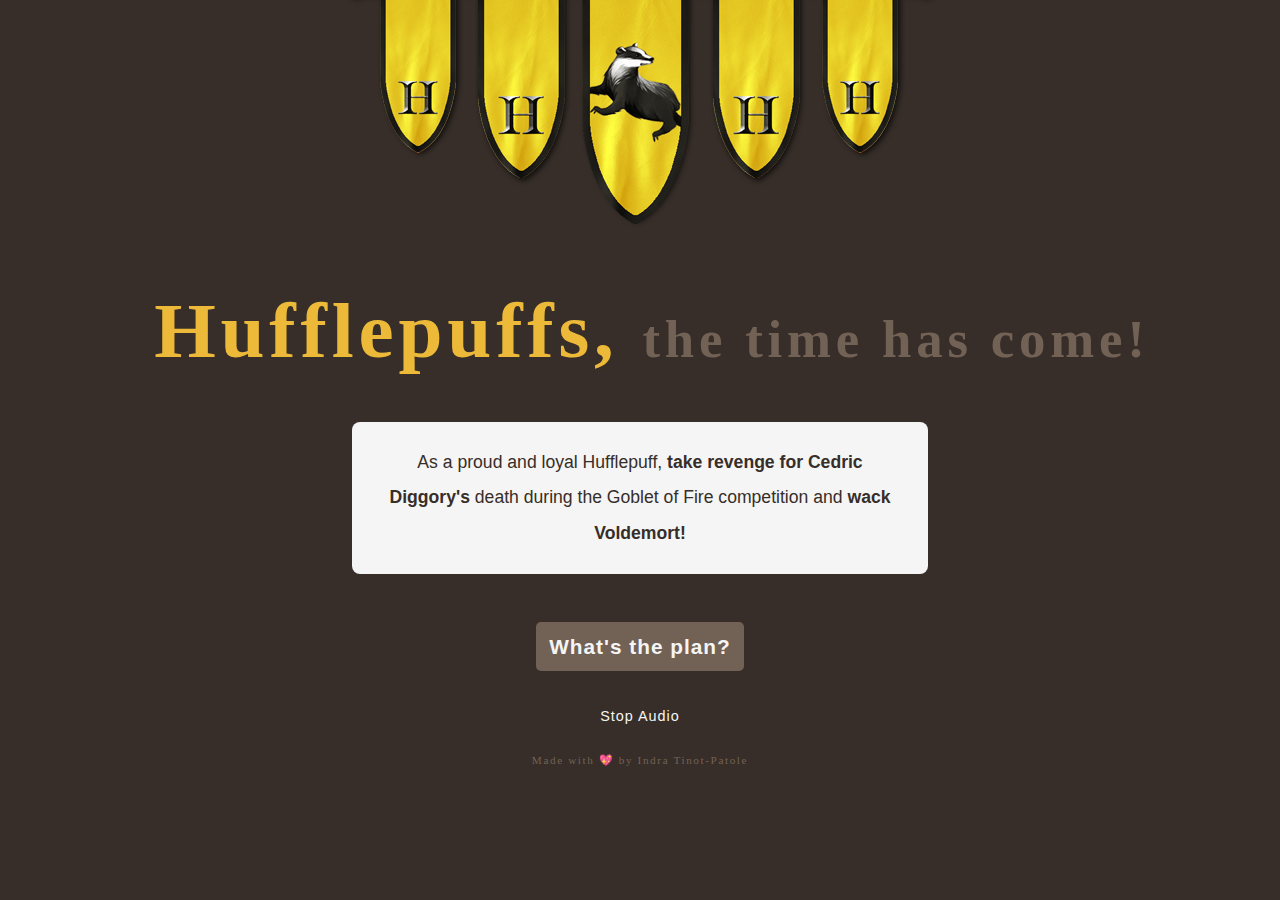
==== index.html @ 0a1a1e98 "audio change and border grid" ====
<!DOCTYPE html>
<html lang="en">
	<head>
		<meta charset="UTF-8" />
		<meta http-equiv="X-UA-Compatible" content="IE=edge" />
		<meta name="viewport" content="width=device-width, initial-scale=1.0" />
		<title>Whack Voldermort</title>

		<!-- FAVICON -->
		<link
			rel="icon"
			type="image/icon"
			href="./img/deathly-hallows-favicon.ico.png"
		/>

		<!-- LINK THE STYLES HERE -->
		<link rel="stylesheet" href="./style.css" />

		<!-- LINK THE "index.js" JAVASCRIPT FILE -->
		<script type="module" src="./game.js"></script>
	</head>

	<!-- BODY CODE STARTS -->
	<body>
		<!-- LANDING PAGE -->
		<div id="landing-page">
			<img
				src="./img/pngkey.com-hufflepuff-png-1676554.png"
				alt="Hufflepuff banner"
				class="hufflepuff-banner"
			/>
			<h2>
				<span class="emphasis huffle-yellow">Hufflepuffs,</span>the time
				has come!
			</h2>
			<div id="landing-intro">
				<p>
					As a proud and loyal Hufflepuff,
					<strong>take revenge for Cedric Diggory's</strong>
					death during the Goblet of Fire competition and
					<strong>wack Voldemort!</strong>
				</p>
			</div>
			<button id="go-to-rules-cta">What's the plan?</button>
		</div>

		<!-- RULES PAGE -->
		<div id="rule-step">
			<h2>Your mission</h2>
			<section id="game-rules-section">
				<p class="rules">
					This game is basically a
					<strong>Wack-the-moles game,</strong> but with
					<strong>Voldemort</strong> (yay!)
				</p>
				<svg
					xmlns="http://www.w3.org/2000/svg"
					x="0px"
					y="0px"
					width="70"
					height="70"
					viewBox="0,0,256,256"
					style="fill: #000000"
				>
					<g
						fill="none"
						fill-rule="nonzero"
						stroke="none"
						stroke-width="1"
						stroke-linecap="butt"
						stroke-linejoin="miter"
						stroke-miterlimit="10"
						stroke-dasharray=""
						stroke-dashoffset="0"
						font-family="none"
						font-weight="none"
						font-size="none"
						text-anchor="none"
						style="mix-blend-mode: normal"
					>
						<g transform="scale(5.33333,5.33333)">
							<path
								d="M29,31h-10l-2,13h14z"
								fill="#101517"
							></path>
							<path
								d="M24,35l-5,-4v-6h10v6z"
								fill="#82beee"
							></path>
							<path
								d="M8,44h11v-13c0,0 -11,1.986 -11,13zM29,31v13h11c0,-10.975 -11,-13 -11,-13z"
								fill="#101517"
							></path>
							<path
								d="M24,43l-0.001,-0.002"
								fill="#37474f"
							></path>
							<path
								d="M29,30l-2.904,1.742c-1.3,0.781 -2.096,2.186 -2.096,3.703v0.555h5z"
								fill="#101517"
							></path>
							<path
								d="M19,30l2.904,1.742c1.3,0.781 2.096,2.186 2.096,3.703v0.555h-5z"
								fill="#101517"
							></path>
							<path
								d="M17,18c0,-1.105 -0.219,-1.219 -1,-2c-1,-1 -3,-1.105 -3,0c0,1.105 0.894,4 2,4c1.104,0 2,-0.895 2,-2"
								fill="#85c2f3"
							></path>
							<path
								d="M31,18c0,1.105 0.896,2 2,2c1.106,0 2,-2.895 2,-4c0,-1.105 -2,-1 -3,0c-0.781,0.781 -1,0.895 -1,2"
								fill="#85c2f3"
							></path>
							<path
								d="M32.993,12c0,-4.187 -3.618,-7.618 -8.224,-7.965c-0.243,-0.021 -0.489,-0.032 -0.737,-0.033c-0.011,-0.001 -0.021,-0.002 -0.032,-0.002h-0.001c-0.001,0 -0.001,0 -0.002,0c-0.007,0 -0.013,0.001 -0.019,0.001c-3.316,0.008 -6.203,1.615 -7.755,3.998c-0.766,0.995 -1.223,2.048 -1.223,3.001c0,2 0,7 0,7v2c0,3.854 2.425,7.132 5.828,8.415c0.73,0.957 1.872,1.585 3.168,1.585c1.297,0 2.438,-0.628 3.169,-1.585c3.403,-1.284 5.828,-4.562 5.828,-8.415v-2c0,0 0,-1.434 -0.024,-3h0.024z"
								fill="#bcdbf5"
							></path>
							<path d="M23,22v1l-2,-1z" fill="#82beee"></path>
							<path d="M25,22v1l2,-1z" fill="#82beee"></path>
							<path
								d="M18.021,16.289c-0.01,0.069 -0.021,0.139 -0.021,0.211c0,0.828 0.672,1.5 1.5,1.5c0.756,0 1.375,-0.561 1.479,-1.289z"
								fill="#04285f"
							></path>
							<path
								d="M29.957,16.289c0.01,0.07 0.021,0.139 0.021,0.211c0,0.828 -0.672,1.5 -1.5,1.5c-0.756,0 -1.375,-0.561 -1.479,-1.289z"
								fill="#04285f"
							></path>
						</g>
					</g>
				</svg>
				<p>
					But be careful, <strong>Dobby</strong> (as usual 🙄) is
					hanging around places that he is not supposed to and
					<strong>could be hit by your spells.</strong>
				</p>
				<svg
					xmlns="http://www.w3.org/2000/svg"
					x="0px"
					y="0px"
					width="70"
					height="70"
					viewBox="0,0,256,256"
					style="fill: #000000"
				>
					<g
						fill="none"
						fill-rule="nonzero"
						stroke="none"
						stroke-width="1"
						stroke-linecap="butt"
						stroke-linejoin="miter"
						stroke-miterlimit="10"
						stroke-dasharray=""
						stroke-dashoffset="0"
						font-family="none"
						font-weight="none"
						font-size="none"
						text-anchor="none"
						style="mix-blend-mode: normal"
					>
						<g transform="scale(5.33333,5.33333)">
							<path
								d="M16.544,11c0,0 -12.561,0 -10.561,11c2,-3 4,-1 5,0c1.581,1.581 3.561,2 5.561,1c2,-1 0,-12 0,-12z"
								fill="#f09477"
							></path>
							<path
								d="M16.544,11c0,0 0.243,1.219 0.475,2.846c-3.631,-0.105 -11.035,0.606 -11.035,8.154c-3,-12 10.56,-11 10.56,-11z"
								fill="#ffcebf"
							></path>
							<path
								d="M24,45l-0.001,-0.002"
								fill="#37474f"
							></path>
							<path
								d="M24,30v0c-6.627,0 -12,7.373 -12,14v0h24v0c0,-6.627 -5.373,-14 -12,-14z"
								fill="#f09477"
							></path>
							<path
								d="M31.439,11c0,0 12.561,0 10.561,11c-2,-3 -4,-1 -5,0c-1.581,1.581 -3.561,2 -5.561,1c-2,-1 0,-12 0,-12z"
								fill="#f09477"
							></path>
							<path
								d="M34,15.725c0,-3.536 -2.727,-6.402 -6.175,-7.344c-2.592,-0.499 -5.143,-0.517 -7.65,0c-3.448,0.942 -6.175,3.809 -6.175,7.344l0.728,6.196c0.119,1.009 0.49,1.967 1.078,2.78l4.558,6.299l3.636,-5.04l3.636,5.04l4.557,-6.299c0.588,-0.813 0.96,-1.771 1.078,-2.78z"
								fill="#ffcebf"
							></path>
							<ellipse
								cx="19"
								cy="17.5"
								rx="4"
								ry="2.5"
								fill="#f5f5f5"
							></ellipse>
							<ellipse
								cx="29"
								cy="17.5"
								rx="4"
								ry="2.5"
								fill="#f5f5f5"
							></ellipse>
							<circle
								cx="19"
								cy="17"
								r="2"
								fill="#a3cf70"
							></circle>
							<circle
								cx="29"
								cy="17"
								r="2"
								fill="#a3cf70"
							></circle>
							<path
								d="M18,17c0,0.551 0.448,1 1,1c0.552,0 1,-0.449 1,-1c0,-0.551 -0.448,-1 -1,-1c-0.552,0 -1,0.449 -1,1"
								fill="#5c3817"
							></path>
							<path
								d="M28,17c0,0.551 0.448,1 1,1c0.552,0 1,-0.449 1,-1c0,-0.551 -0.448,-1 -1,-1c-0.552,0 -1,0.449 -1,1"
								fill="#5c3817"
							></path>
							<circle
								cx="24"
								cy="28"
								r="5"
								fill="#ffcebf"
							></circle>
							<path
								d="M24,19c0,0 -2,2.222 -2,6.667c0,4.445 4,4.444 4,0c0,-3.334 -2,-6.667 -2,-6.667z"
								fill="#f09477"
							></path>
							<path
								d="M26.5,27h-5c-0.828,0 -1.5,-0.672 -1.5,-1.5v0c0,-0.828 0.672,-1.5 1.5,-1.5h5c0.828,0 1.5,0.672 1.5,1.5v0c0,0.828 -0.672,1.5 -1.5,1.5z"
								fill="#f09477"
							></path>
							<path
								d="M24.085,30.948c-0.686,0 -1.399,-0.056 -2.15,-0.168l0.131,-0.885c1.411,0.211 2.673,0.211 3.857,0.002l0.154,0.881c-0.641,0.114 -1.303,0.17 -1.992,0.17z"
								fill="#f09477"
							></path>
							<path
								d="M20,31c-0.009,-0.02 -0.015,-0.037 -0.024,-0.057c-1.068,0.506 -2.07,1.188 -2.976,2.013v11.044h19c0,-2.427 -0.726,-4.95 -1.964,-7.178c-3.393,1.155 -10.346,2.296 -14.036,-5.822z"
								fill="#e4e1e0"
							></path>
							<path
								d="M31.439,11c0,0 -0.243,1.219 -0.475,2.846c3.632,-0.105 11.036,0.606 11.036,8.154c3,-12 -10.561,-11 -10.561,-11z"
								fill="#ffcebf"
							></path>
						</g>
					</g>
				</svg>
				<p>
					<strong>Hit Voldemort</strong> and you gain
					<span class="huffle-yellow">1 point</span>
				</p>
				<p>
					<strong>Hit Dobby,</strong> you'll loose
					<span class="huffle-yellow">-3 points</span>
				</p>
				<p>
					<strong>Reach 60 score points and win</strong> against The
					Dark Lord Who-Must-Not-Be-Named
					<span class="huffle-yellow">...or die</span>.
				</p>
				<p><strong>Avenge Cedric and the Hufflepuff house!</strong></p>
				<p id="signature"><strong>Best,</strong></p>
				<img
					class="harry-pawter-img"
					src="./img/harry_pawter.png"
					alt="Harry Pawter"
				/>
			</section>
			<button id="go-to-game-cta">Let's Go</button>
		</div>

		<!-- GAMEBOARD PAGE -->
		<!-- SCORE & TIMER -->

		<div id="game-page">
			<h1>Whack Voldemort</h1>

			<div id="timer">
				<h2 class="game-infos">Score : <span id="score">0</span></h2>
				<h2 class="game-infos">
					Time left : <span id="timerCountdown">01:30</span>
				</h2>
			</div>

			<!-- START GAME BTN -->
			<button id="start-game">Start game</button>

			<!-- GAMEBOARD CODE STARTS -->
			<div id="board">
				<div id="gridboard">
					<div class="hole"></div>
					<div class="hole"></div>
					<div class="hole"></div>
					<div class="hole"></div>
					<div class="hole"></div>
					<div class="hole"></div>
					<div class="hole"></div>
					<div class="hole"></div>
					<div class="hole"></div>
				</div>
			</div>
		</div>
		<!-- GAMEBOARD CODE ENDS -->

		<!-- RESULT MODAL -->
		<!-- <button id="showDialog">Show Dialog</button> -->
		<dialog id="container-dialog-result">
			<div id="winMessage">
				<h2>Congratulations!<br />You've won against the Dark!</h2>
				<div
					style="
						width: 80%;
						height: 0;
						padding-bottom: 43%;
						position: relative;
						margin: 6% 0 2% 0;
					"
				>
					<iframe
						src="https://giphy.com/embed/sMhnY3mAqq3rq"
						width="100%"
						height="100%"
						style="position: absolute"
						frameborder="0"
						class="giphy-embed"
						allowfullscreen
					></iframe>
				</div>
			</div>
			<div id="looseMessage">
				<h2>Sorry but you have been Avada "Kedavred"</h2>
				<div
					style="
						width: 80%;
						height: 0;
						padding-bottom: 43%;
						position: relative;
					"
				>
					<iframe
						src="https://giphy.com/embed/xT5LMxGzbgJkUZjdte"
						width="100%"
						height="100%"
						style="position: absolute"
						frameborder="0"
						class="giphy-embed"
						allowfullscreen
					></iframe>
				</div>
			</div>
			<button id="restartBtn" value="default">Revenge again!</button>
		</dialog>

		<!-- AUDIO CODE STARTS -->
		<audio id="audioBeforeStart" loop>
			<source
				src="./audios/Harry Potter Theme Song_Htaj3o3JD8I.mp3"
				type="audio/mpeg"
				allow="autoplay"
				loading="lazy"
			/>
		</audio>
		<audio id="audioAfterStart" loop>
			<source
				src="./audios/Courtyard Apocalypse (Battle of Hogwarts Theme) _ EPIC BATTLE VERSION_nVZcg_gzWqU.mp3"
				type="audio/mpeg"
				allow="autoplay"
				loading="lazy"
			/>
		</audio>
		<audio id="audioWin" loop>
			<source
				src="./audios/natoxie-ft-ti-couby-fanm-paka-merite-mwen-clip-officiel_zQrTcowV.mp3"
				type="audio/mpeg"
				allow="autoplay"
				loading="lazy"
			/>
		</audio>
		<button id="stopAudio">Stop Audio</button>
	</body>
	<!-- BODY CODE ENDS -->
	<!-- FOOTER CODE START -->
	<footer>
		<div class="footer">
			<p class="copyright">Made with 💖 by Indra Tinot-Patole</p>
		</div>
	</footer>
	<!-- FOOTER CODE END -->
</html>
---- style.css ----
@keyframes moving-border {
	0% {
		border-color: whitesmoke;
		transform: translateY(0px);
	}
	50% {
		border-color: whitesmoke;
		transform: translateY(10px);
	}
	100% {
		border-color: whitesmoke;
		transform: translateY(0px);
	}
}

@keyframes glowing-text {
	0% {
		text-shadow: 0 0 10px #ecb939, 0 0 20px #ecb939, 0 0 30px #ecb939,
			0 0 40px #ecb939;
	}
	50% {
		text-shadow: 0 0 20px #ecb939, 0 0 30px #ecb939, 0 0 40px #ecb939,
			0 0 50px #ecb939;
	}
	100% {
		text-shadow: 0 0 10px #ecb939, 0 0 20px #ecb939, 0 0 30px #ecb939,
			0 0 40px #ecb939;
	}
}

@keyframes glowing-border {
	0% {
		box-shadow: 0 0 10px #ecb939, 0 0 20px #ecb939, 0 0 30px #ecb939,
			0 0 40px #ecb939;
	}
	50% {
		box-shadow: 0 0 20px #ecb939, 0 0 30px #ecb939, 0 0 40px #ecb939,
			0 0 50px #ecb939;
	}
	100% {
		box-shadow: 0 0 10px #ecb939, 0 0 20px #ecb939, 0 0 30px #ecb939,
			0 0 40px #ecb939;
	}
}

@font-face {
	font-family: "Harry Potter";
	src: url("//db.onlinewebfonts.com/t/0421d4186d6efbfc5331fe180895e780.woff")
			format("woff"),
		url("harryp__-webfont.woff2") format("woff2"),
		url("harryp__-webfont.woff") format("woff");
}

@font-face {
	font-family: "benneregular";
	src: url("benne-regular-webfont.woff2") format("woff2"),
		url("benne-regular-webfont.woff") format("woff");
}

@import url("https://fonts.googleapis.com/css2?family=Poppins:ital,wght@0,100;0,200;0,300;0,400;0,500;0,600;0,700;0,800;1,100;1,200;1,300;1,500;1,600;1,700&display=swap");

* {
	box-sizing: border-box;
	margin: 0;
	cursor: url("./img/magicWand100px.png"), auto;
}

html {
	box-sizing: border-box;
	/* background-color: rgb(55, 46, 41); */
	background-color: rgb(55, 46, 41);
}

body {
	margin: 0;
	padding: 0;

	display: flex;
	align-items: center;
	justify-content: center;
	flex-direction: column;

	font-family: "Poppins", sans-serif;
	text-align: center;
}

h1 {
	text-align: center;
	font-family: "Harry Potter";
	font-size: 3.5rem;
	letter-spacing: 0.2em;
	margin: 3.5rem 0 1.7rem 0;

	color: rgb(236, 185, 57);
}

h2 {
	font-size: 1.5rem;
	color: rgb(114, 98, 85);
}
.emphasis {
	font-size: 1.5em;
}

.huffle-yellow {
	color: rgb(236, 185, 57);
	font-weight: bold;
	background-color: rgb(55, 46, 41);
	padding: 0 0.3em;
}

p {
	font-size: 1.1rem;
	text-align: center;
	font-weight: 400;
}

button {
	background-color: rgb(114, 98, 85);
	color: whitesmoke;
	padding: 0.8rem;
	margin: 1.5rem 0;
	border: none;
	border-radius: 5px;

	font-family: "Poppins", sans-serif;
	font-size: 1em;
	font-weight: bold;
	letter-spacing: 1px;
	text-align: center;
	/* cursor: pointer; */
}

button :hover {
	background-color: whitesmoke;
	color: rgb(114, 98, 85);
	padding: 0.8rem;
	margin: 1.5rem 0;
	border: none;
	border-radius: 5px;

	font-family: "Poppins", sans-serif;
	font-size: 1em;
	font-weight: bold;
	letter-spacing: 1px;
	text-align: center;
	/* cursor: pointer; */
}

/* LANDING PAGE */
.hufflepuff-banner {
	position: relative;
	top: -30px;
}

div#landing-page {
	display: block;
	width: 90%;
	max-width: 100%;
}

#landing-page > h2 {
	font-family: "Harry Potter";
	margin: 2% 0 4% 0;
	font-size: 3.3rem;
	letter-spacing: 0.3rem;
}

#landing-intro {
	width: 50%;
	margin: 0 auto;
	padding: 2% 2% 2% 2%;
	border-radius: 8px;
	background-color: whitesmoke;
}

#landing-intro > p {
	line-height: 2;
	color: rgb(55, 46, 41);
	font-size: 1.1rem;
}

button#go-to-rules-cta {
	margin: 3rem 0 0 0;

	background-color: rgb(114, 98, 85);
	color: whitesmoke;
	padding: 0.8rem;
	border: none;
	border-radius: 5px;

	font-family: "Poppins", sans-serif;
	font-size: 1.3em;
	font-weight: bold;
	letter-spacing: 1px;
	text-align: center;
	/* cursor: pointer; */
}

button#go-to-rules-cta:hover {
	margin: 3rem 0 0 0;

	padding: 0.8rem;
	border: none;
	border-radius: 5px;

	font-family: "Poppins", sans-serif;
	font-size: 1.3em;
	font-weight: bold;
	letter-spacing: 1px;
	text-align: center;
	/* cursor: pointer; */
	animation: glowing-border 1s infinite;
	background-color: rgb(236, 185, 57);
	color: whitesmoke;
}

/* RULES PAGE */
div#rule-step {
	display: none;
}

#rule-step > h2 {
	margin: 1em 0 0 0;
	font-size: 5rem;
	letter-spacing: 0.1em;
	font-family: "Harry Potter";
	color: rgb(114, 98, 85);
}

#game-rules-section {
	margin: 6% 0 2%;
	padding: 5% 1% 3% 1%;
	border-radius: 7px;
	background-color: whitesmoke;
}

#game-rules-section > p {
	margin: 3% 7%;
	color: rgb(55, 46, 41);
}

#signature {
	font-family: "Harry Potter";
	font-size: 2rem;
	text-align: start;
	position: relative;
	left: 20rem;
	top: 2rem;
	margin: 0 !important;
}

.harry-pawter-img {
	width: 13rem;
	transform: rotate(8deg);
	position: relative;
	left: 6em;
}

#go-to-game-cta {
	background-color: rgb(114, 98, 85);
	color: whitesmoke;
	padding: 0.8rem;
	margin: 1.5rem 0;
	border: none;
	border-radius: 5px;

	font-family: "Poppins", sans-serif;
	font-size: 1.4em;
	font-weight: bold;
	letter-spacing: 1px;
	text-align: center;
	/* cursor: pointer; */
}

#go-to-game-cta:hover {
	animation: glowing-border 1s infinite;
	background-color: rgb(236, 185, 57);
	color: whitesmoke;
	padding: 0.8rem;
	margin: 1.5rem 0;
	border: none;
	border-radius: 5px;

	font-family: "Poppins", sans-serif;
	font-size: 1.4em;
	font-weight: bold;
	letter-spacing: 1px;
	text-align: center;
	/* cursor: pointer; */
}

/* GAME PAGE */
div#game-page {
	display: none;
}

/* SCORE & TIMER CSS */
#timer {
	display: flex;
	justify-content: space-evenly;
	align-items: center;
	margin: 1% auto;

	font-family: "Poppins", sans-serif;
	font-size: 1.5rem;
	text-align: center;
	width: 70%;
}

h2.game-infos {
	display: flex;
	flex-direction: column;
	color: rgb(114, 98, 85);
}

/* START GAME BTN */
#start-game {
	background-color: rgb(114, 98, 85);
	color: whitesmoke;
	border: none;
	border-radius: 5px;
	padding: 0.8rem;
	margin: 1.5rem auto 2.3rem auto;
	font-family: "Poppins", sans-serif;
	font-size: 1.4em;
	font-weight: bold;
	letter-spacing: 1px;
	/* cursor: pointer; */
	transition: background-color 0.3s ease;
	position: relative;
	/* overflow: hidden; */
}

#start-game:hover {
	color: #ecb939;
	background-color: #372e29;
	text-shadow: 0 0 10px #ecb939, 0 0 20px #ecb939, 0 0 30px #ecb939,
		0 0 40px #ecb939;
	animation: glowing-text 1s infinite;
}

/* GAMEBOARD CSS */
#board {
	background-color: whitesmoke;
	width: 67vw;
	height: 34rem;

	border-radius: 13px;

	display: flex;

	margin: auto;
}

#gridboard {
	display: grid;
	grid-template-columns: repeat(3, 1fr);
	max-width: 32em;
	width: 67vw;

	margin: auto;
}

/* HOLE CSS */
.hole {
	background-color: whitesmoke;
	background-size: 8em;
	background-repeat: no-repeat;
	background-position: center;

	/* border: 0.5px solid rgb(240, 199, 94); */
	border-radius: 10px;
	aspect-ratio: 1;
	overflow: hidden;

	display: flex;
	justify-content: space-between;
	flex-direction: column;
}

.hole > img {
	width: 100%;
	height: 100%;
	background-size: cover;
	background-repeat: no-repeat;
	position: relative;
	top: 38%;
}

/* PERSONA & CUP CSS */
.hole[id="dobby"] {
	background-image: url("./img/icons8-dobby-480.png");
	z-index: 1;
}

.voldemort {
	background-image: url("./img/icons8-lord-voldemort-480.png");
	z-index: 1;
}

/* RESULT MODALS */

button#showDialog {
	display: inline-block;
	padding: 10px 20px;
	background-color: #007bff;
	color: whitesmoke;
	border: none;
	/* cursor: pointer; */
}

button#restartBtn {
	display: inline-block;
	background-color: rgb(114, 98, 85);
	color: whitesmoke;
	border: none;
	padding: 0.8rem;
	margin: 1.5rem 0;
	font-family: "Poppins", sans-serif;
	font-size: 1em;
	font-weight: bold;
	letter-spacing: 1px;
	/* cursor: pointer; */
	position: relative;
}

dialog#container-dialog-result {
	margin: auto;

	border: 3px solid whitesmoke;
	animation: moving-border 2s infinite;
	border-radius: 10px;
	width: 30rem;
}

#winMessage {
	display: none;
}

#winMessage h2 {
	font-size: 1.3rem;
	margin: 3%;
	color: #372e29;
}

#looseMessage {
	display: none;
}

#looseMessage h2 {
	font-size: 1.3rem;
	margin: 3%;
	color: #372e29;
}

iframe {
	right: -13%;
	margin-bottom: 1%;
}

#stopAudio {
	display: inline-block;
	background-color: rgb(55, 46, 41);
	color: whitesmoke;
	border: none;
	padding: 0.8rem;
	margin: 1.5rem 0;
	font-family: "Poppins", sans-serif;
	font-size: 0.9em;
	font-weight: 500;
	letter-spacing: 1px;
	/* cursor: pointer; */
	position: relative;
}
#stopAudio:hover {
	display: inline-block;
	background-color: rgb(55, 46, 41);
	color: rgb(240, 199, 94);
	border: none;
	padding: 0.8rem;
	margin: 1.5rem 0;
	font-family: "Poppins", sans-serif;
	font-size: 0.9em;
	font-weight: 500;
	letter-spacing: 1px;
	/* cursor: pointer; */
	position: relative;
}

/* FOOTER CSS */

.footer {
	position: relative;
	bottom: 7px;
	font-size: 0.92rem;
	color: rgb(114, 98, 85);
}

.copyright {
	font-family: "Poppins";
	font-size: 0.7rem;
	display: flex;
	align-items: center;
	justify-content: center;
	letter-spacing: 0.1rem;
}

@media (max-width: 450px) {
	h1 {
		font-size: 1.5rem;
	}

	h2 {
		font-size: 1.3rem;
	}

	#landing-page > h2 {
		font-size: 2.5em;
	}

	#gridboard {
		align-items: flex-end;
		height: 67vh;
		border-radius: 25px;
	}

	#board {
		height: 34rem !important;
	}
}
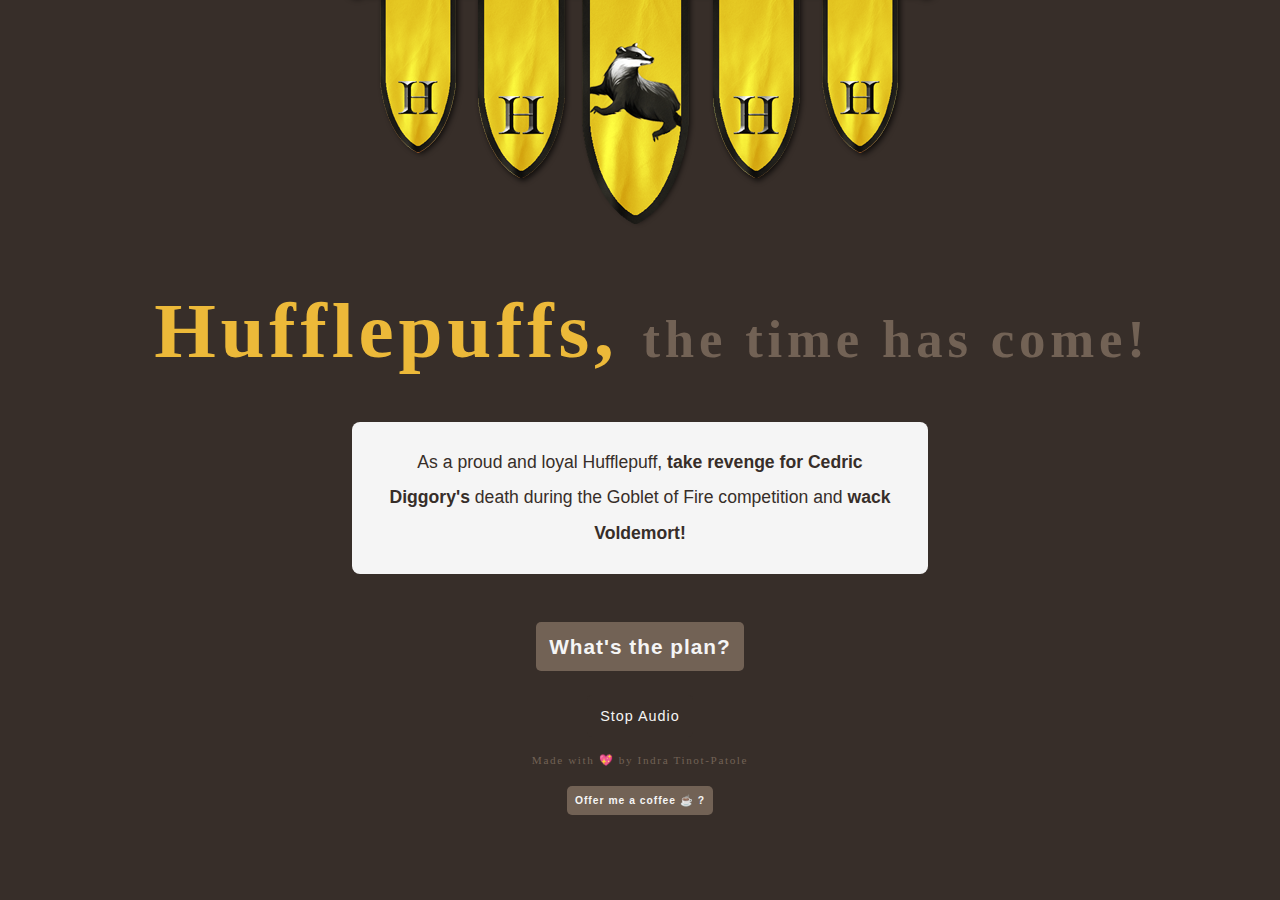
==== commit 003cd5dd: "Coffee link added" ====
--- a/index.html
+++ b/index.html
@@ -255,8 +255,11 @@
 					<span class="huffle-yellow">-3 points</span>
 				</p>
 				<p>
-					<strong>Reach 60 score points and win</strong> against The
-					Dark Lord Who-Must-Not-Be-Named
+					<strong>
+						<span class="huffle-yellow">Reach 55 score</span> points
+						and win against The Dark Lord
+						Who-Must-Not-Be-Named</strong
+					>
 					<span class="huffle-yellow">...or die</span>.
 				</p>
 				<p><strong>Avenge Cedric and the Hufflepuff house!</strong></p>
@@ -371,7 +374,7 @@
 		</audio>
 		<audio id="audioWin" loop>
 			<source
-				src="./audios/natoxie-ft-ti-couby-fanm-paka-merite-mwen-clip-officiel_zQrTcowV.mp3"
+				src="./audios/2natoxie-ft-ti-couby-fanm-paka-merite-mwen-clip-officiel_W0JzaFPg.mp3"
 				type="audio/mpeg"
 				allow="autoplay"
 				loading="lazy"
@@ -383,7 +386,12 @@
 	<!-- FOOTER CODE START -->
 	<footer>
 		<div class="footer">
-			<p class="copyright">Made with 💖 by Indra Tinot-Patole</p>
+			<a href="https://www.linkedin.com/in/indratinotpatole/">
+				<p class="copyright">Made with 💖 by Indra Tinot-Patole</p>
+			</a>
+			<a href="https://www.buymeacoffee.com/indraTinotP">
+				<button class="coffee">Offer me a coffee ☕️ ?</button>
+			</a>
 		</div>
 	</footer>
 	<!-- FOOTER CODE END -->
--- a/style.css
+++ b/style.css
@@ -74,6 +74,7 @@
 body {
 	margin: 0;
 	padding: 0;
+	/* height: 100vh; */
 
 	display: flex;
 	align-items: center;
@@ -369,7 +370,7 @@
 	background-repeat: no-repeat;
 	background-position: center;
 
-	/* border: 0.5px solid rgb(240, 199, 94); */
+	border: 0.5px solid rgb(240, 199, 94);
 	border-radius: 10px;
 	aspect-ratio: 1;
 	overflow: hidden;
@@ -506,26 +507,103 @@
 	letter-spacing: 0.1rem;
 }
 
+a {
+	color: rgb(114, 98, 85);
+	text-decoration: none;
+	cursor: pointer;
+}
+
 @media (max-width: 450px) {
 	h1 {
-		font-size: 1.5rem;
+		font-size: 2rem;
 	}
 
 	h2 {
 		font-size: 1.3rem;
 	}
 
+	p {
+		font-size: 1rem;
+		line-height: 2;
+	}
+
 	#landing-page > h2 {
 		font-size: 2.5em;
 	}
 
+	#landing-intro {
+		width: 80%;
+		margin: 4em auto;
+		padding: 3% 3% 3% 3%;
+	}
+
+	.emphasis {
+		font-size: 1em;
+	}
+
+	button#go-to-rules-cta {
+		margin: 2rem 0 0 0;
+	}
+
+	#go-to-game-cta {
+		margin: 2rem 0 0.2em;
+	}
+
 	#gridboard {
-		align-items: flex-end;
-		height: 67vh;
+		align-items: center;
+		height: 43vh;
 		border-radius: 25px;
+		width: 80vw;
+		max-width: none;
 	}
 
 	#board {
-		height: 34rem !important;
-	}
-}
+		height: 27rem !important;
+		width: 83vw;
+		margin: 2em auto;
+	}
+
+	.hufflepuff-banner {
+		width: 23em;
+		top: -40px;
+	}
+
+	#game-rules-section {
+		margin: 0 auto;
+		width: 80%;
+	}
+
+	#rule-step > h2 {
+		margin: 0.5em 0 0.5em 0;
+		font-size: 4rem;
+	}
+
+	#signature {
+		left: 2rem;
+		font-size: 1.7rem;
+	}
+
+	.harry-pawter-img {
+		width: 9rem;
+		left: 4em;
+	}
+
+	div#game-page {
+		width: 100vw;
+	}
+
+	.hole {
+		background-size: 7.7em;
+	}
+}
+
+.coffee {
+	padding: 0.5rem;
+	margin: 1.2rem 0;
+	font-size: 0.7em;
+}
+
+.coffee:hover {
+	animation: glowing-border 1s infinite;
+	background-color: rgb(236, 185, 57);
+}
